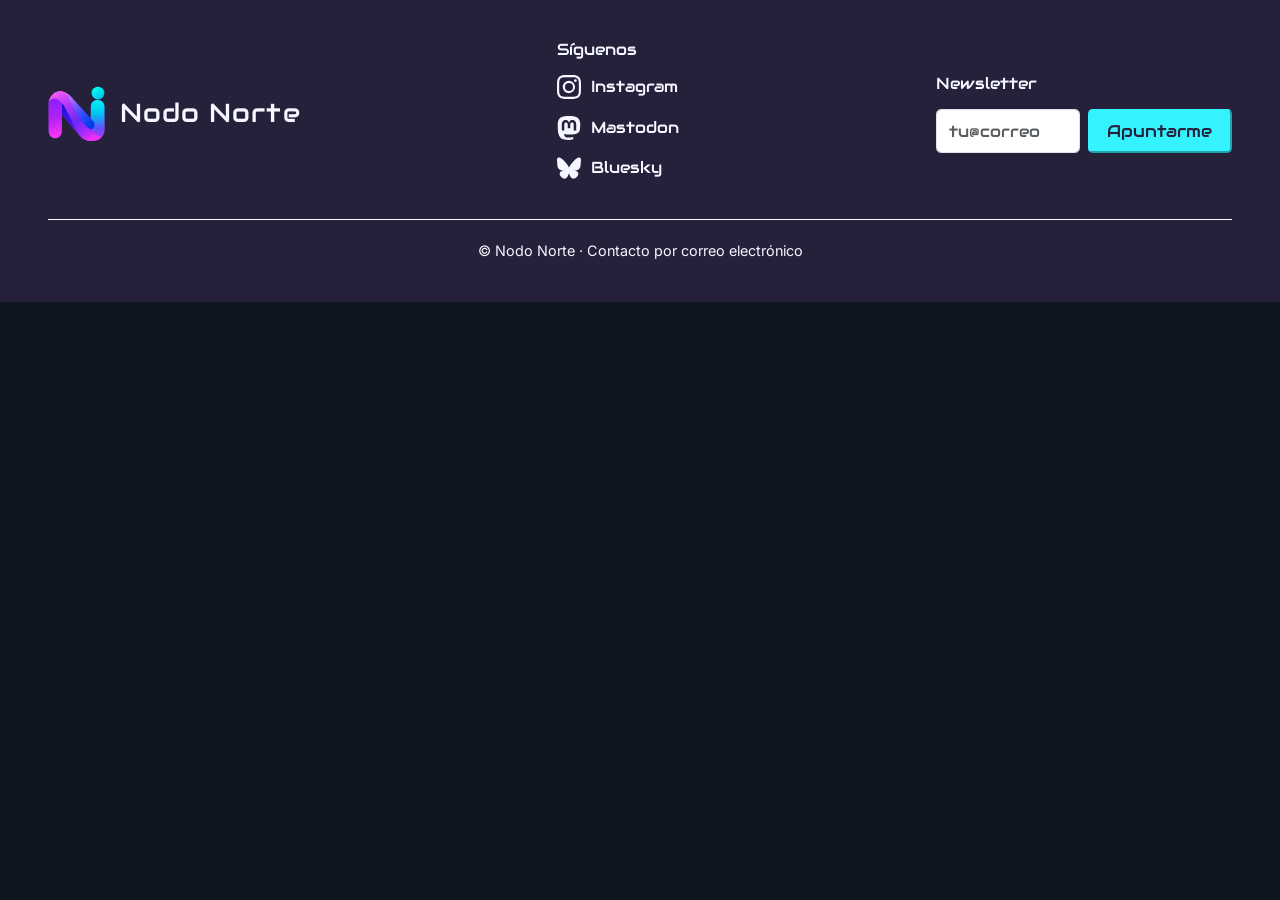
==== src/html/footer.html @ 81dbabde "Creacion y ordenacion de plantillas HTML Se crean las plantillas html y se hacen los css de cada cos" ====
<!DOCTYPE html>
<html lang="es">

<head>
    <meta charset="UTF-8">
    <meta name="viewport" content="width=device-width, initial-scale=1">
    <link href="https://cdn.jsdelivr.net/npm/bootstrap@5.3.3/dist/css/bootstrap.min.css" rel="stylesheet">
    <link href="../css/global.css" rel="stylesheet">
    <link href="../css/header.css" rel="stylesheet">
    <link href="../css/footer.css" rel="stylesheet">
    <script type="module" src="https://cdn.jsdelivr.net/npm/bootstrap@5.3.3/dist/js/bootstrap.bundle.min.js"></script>
    <title>Nodo Norte</title>
    <link rel="icon" type="icon/png" href="../img/Favicon_Nodo-Norte.png">
    <link rel="preconnect" href="https://fonts.googleapis.com">
    <link rel="preconnect" href="https://fonts.gstatic.com" crossorigin>
    <link
        href="https://fonts.googleapis.com/css2?family=IBM+Plex+Mono:ital,wght@0,100;0,200;0,300;0,400;0,500;0,600;0,700;1,100;1,200;1,300;1,400;1,500;1,600;1,700&display=swap"
        rel="stylesheet">
    <link href="https://fonts.googleapis.com/css2?family=Silkscreen:wght@400;700&display=swap" rel="stylesheet">
    <link href="https://fonts.googleapis.com/css2?family=Audiowide&display=swap" rel="stylesheet">
    <link
        href="https://fonts.googleapis.com/css2?family=Inter:ital,opsz,wght@0,14..32,100..900;1,14..32,100..900&display=swap"
        rel="stylesheet">
</head>

<body>
    <footer>
        <div class="container-fluid px-4 px-lg-5">
            <div class="row gy-4 align-items-center justify-content-md-between">
                <div class="col-12 col-md-auto nn-footer-logo">
                    <span class="nn-logo" role="img" aria-label="Nodo Norte. Comunidad tecnológica A Coruña"><img
                            src="../img/nodo-norte-n.svg" alt=""><span class="nn-logo-texto" aria-hidden="true">Nodo
                            Norte</span></span>
                </div>
                <div class="col-12 col-md-auto nn-footer-social">
                    <h3 class="h6 mb-3">Síguenos</h3>
                    <ul class="list-unstyled mb-0">
                        <li>
                            <a href="https://www.instagram.com/" target="_blank">
                                <img src="../img/logo-instagram.svg" alt="">
                                Instagram
                            </a>
                        </li>
                        <li>
                            <a href="https://mastodon.social/explore" target="_blank">
                                <img src="../img/logo-mastodon.svg" alt="">
                                Mastodon
                            </a>
                        </li>
                        <li>
                            <a href="https://bsky.app/" target="_blank">
                                <img src="../img/logo-bluesky.svg" alt="">
                                Bluesky
                            </a>
                        </li>
                    </ul>
                </div>
                <div class="col-12 col-md-auto nn-footer-newsletter">
                    <h3 class="h6 mb-3">Newsletter</h3>
                    <form class="nn-form-footer needs-validation" novalidate>
                        <div class="input-group">
                            <input id="correo-footer" type="email" class="form-control" placeholder="tu@correo"
                                required>
                            <button class="btn-primary" type="submit">Apuntarme</button>
                        </div>
                        <div class="invalid-feedback">Introduce un correo válido.</div>
                    </form>
                </div>
            </div>
            <p class="mb-0 copyright-text text-center">© Nodo Norte ·
                <a href="mailto:info@nodonorte.org">Contacto por correo electrónico</a>
            </p>
        </div>
    </footer>
    <script src="../js/validacion-newsletter-footer.js"></script>
</body>

</html>
---- src/css/global.css ----
/* Variables de las Tipografías, Tamanos y Colores */
:root {
    --font-titulos: "Audiowide", sans-serif;
    --font-texto: "Inter", system-ui, sans-serif;
    --font-mono: "IBM Plex Mono", monospace;
    --font-pixel: "Silkscreen", monospace;

    --azul-noche: #101522;
    --violeta: #8B5CF6;
    --cian: #35F2FF;
    --magenta: #FF3CAC;
    --blanco-frio: #F4F7FF;
    --ciruela: #25213B;

    --fs-logo-footer: 1.6rem;
    --fs-titulo: 2.5rem;
    --fs-texto-grande: 1.2rem;
    --fs-nav: 1.2rem;
    --fs-nav-control: 1.05rem;
    --fs-texto-pequeno: 0.9rem;
}

/* Estilos generales del body */
body {
    font-family: var(--font-texto);
    color: var(--blanco-frio);
    background-color: var(--azul-noche);
}

/* Estilos generales para textos y párrafos */
h1,
h2,
h3,
h4,
h5,
h6 {
    font-family: var(--font-titulos);
    color: var(--blanco-frio);
}

main {
    padding: 2rem;
}

/* Estilos para los botones */
.btn-primary {
    background-color: var(--cian);
    border-color: var(--cian);
    color: var(--ciruela);
    border-radius: 0.5rem;
}

.btn-primary:hover,
.btn-primary:focus {
    background-color: var(--magenta);
    border-color: var(--magenta);
    color: var(--blanco-frio);
}
---- src/css/header.css ----
/* Estilos para el header */
header {
    background-color: var(--ciruela);
    color: var(--blanco-frio);
    padding: 0.75rem 0;
}

header h1 {
    font-family: var(--font-titulos);
    font-size: var(--fs-titulo);
    margin-bottom: 1rem;
}

header p {
    font-family: var(--font-texto);
    font-size: var(--fs-texto-grande);
}

/* Estilos para la barra de navegación */
nav {
    background-color: var(--ciruela);
    color: var(--blanco-frio);
    font-family: var(--font-titulos);
    font-size: var(--fs-nav);
}

nav img {
    max-height: 68px;
}

.nn-logo {
    display: flex;
    align-items: center;
    gap: 0.6em;
    font-size: var(--fs-texto-grande);
}

.navbar .navbar-brand {
    display: flex;
    align-items: center;
}

.nn-logo img {
    height: 2.2em;
    width: auto;
    max-height: none;
}

.nn-logo-texto {
    font-family: var(--font-titulos);
    color: var(--blanco-frio);
    letter-spacing: 0.04em;
    line-height: 1;
    white-space: nowrap;
}

nav .form-control,
nav .btn-primary,
nav .dropdown-item {
    font-family: var(--font-titulos);
    font-size: var(--fs-nav-control);
}

nav .btn-primary {
    background-color: var(--cian);
    border-color: var(--cian);
    color: var(--ciruela);
    border-radius: 0.3rem;
}

nav input {
    background-color: var(--ciruela);
    color: var(--blanco-frio);
    border-color: var(--cian);
}

.navbar .navbar-brand,
.navbar .nav-link {
    color: var(--blanco-frio);
}

@media (min-width: 992px) {
    .navbar .navbar-nav {
        align-items: center;
    }
}

.navbar .nav-link,
.navbar form .form-control,
.navbar form .btn-primary {
    height: 2.75rem;
    display: flex;
    align-items: center;
    padding-top: 0;
    padding-bottom: 0;
    padding-left: 1.1rem;
    padding-right: 1.1rem;
    box-sizing: border-box;
}

.navbar form {
    align-items: center;
}

.navbar .nav-link {
    background-image: linear-gradient(var(--cian), var(--cian));
    background-position: left bottom;
    background-repeat: no-repeat;
    background-size: 0 2px;
    transition: color 180ms ease, background-size 180ms ease;
}

.navbar .nav-link:hover,
.navbar .nav-link:focus-visible {
    color: var(--cian);
    background-size: 100% 2px;
}

.navbar .navbar-nav .nav-link.show {
    color: var(--cian);
    background-size: 100% 2px;
}

.navbar .nav-link.active {
    color: var(--blanco-frio);
}

.navbar .navbar-toggler {
    border-color: var(--blanco-frio);
}

.navbar .navbar-toggler-icon {
    background-image: url("data:image/svg+xml,%3csvg xmlns='http://www.w3.org/2000/svg' viewBox='0 0 30 30'%3e%3cpath stroke='%23F4F7FF' stroke-linecap='round' stroke-miterlimit='10' stroke-width='2' d='M4 7h22M4 15h22M4 23h22'/%3e%3c/svg%3e");
}

.navbar .dropdown-menu {
    background-color: var(--ciruela);
}

.navbar .dropdown-item {
    color: var(--blanco-frio);
}

.navbar .dropdown-item:hover,
.navbar .dropdown-item:focus,
.navbar .dropdown-item:active {
    color: var(--cian);
    background-color: var(--ciruela);
}
---- src/css/footer.css ----
/* Estilos para el footer */
footer {
    background-color: var(--ciruela);
    color: var(--blanco-frio);
    padding: 2.5rem 0;
    font-family: var(--font-titulos);
}

footer .copyright-text {
    font-size: var(--fs-texto-pequeno);
    color: var(--blanco-frio);
    margin-top: 2rem;
    padding-top: 1.25rem;
    border-top: 1px solid var(--blanco-frio);
    font-family: var(--font-texto);
}

footer h3 {
    color: var(--cian);
}

footer .nn-footer-logo .nn-logo {
    font-size: var(--fs-logo-footer);
}

footer .nn-footer-newsletter {
    width: 100%;
}

@media (min-width: 768px) {
    footer .nn-footer-newsletter {
        width: 320px;
    }
}

footer .nn-footer-social ul {
    display: flex;
    flex-direction: column;
    gap: 0.6rem;
}

footer .nn-footer-social a {
    display: inline-flex;
    align-items: center;
    gap: 0.6rem;
}

footer .nn-footer-social a img {
    width: 1.5rem;
    height: 1.5rem;
}

footer .nn-footer-newsletter .btn-primary {
    white-space: nowrap;
    font-family: var(--font-titulos);
    font-size: var(--fs-nav-control);
    height: 2.75rem;
    display: flex;
    align-items: center;
    padding: 0 1.1rem;
    box-sizing: border-box;
}

footer .nn-footer-newsletter .input-group {
    gap: 0.5rem;
}

footer .nn-footer-newsletter .input-group>.form-control,
footer .nn-footer-newsletter .input-group>.btn-primary {
    border-radius: 0.3rem !important;
    margin-left: 0 !important;
}

footer .was-validated .input-group:has(:invalid)+.invalid-feedback {
    display: block;
}

footer .nn-footer-newsletter .form-control:focus {
    box-shadow: 0 0 0 0.25rem color-mix(in srgb, var(--magenta) 35%, transparent);
}

footer .nn-footer-newsletter .form-control {
    height: 2.75rem;
    box-sizing: border-box;
}


footer a {
    color: var(--blanco-frio);
    text-decoration: none;
}

footer a:hover,
footer a:focus {
    color: var(--cian);
    text-decoration: underline;
}
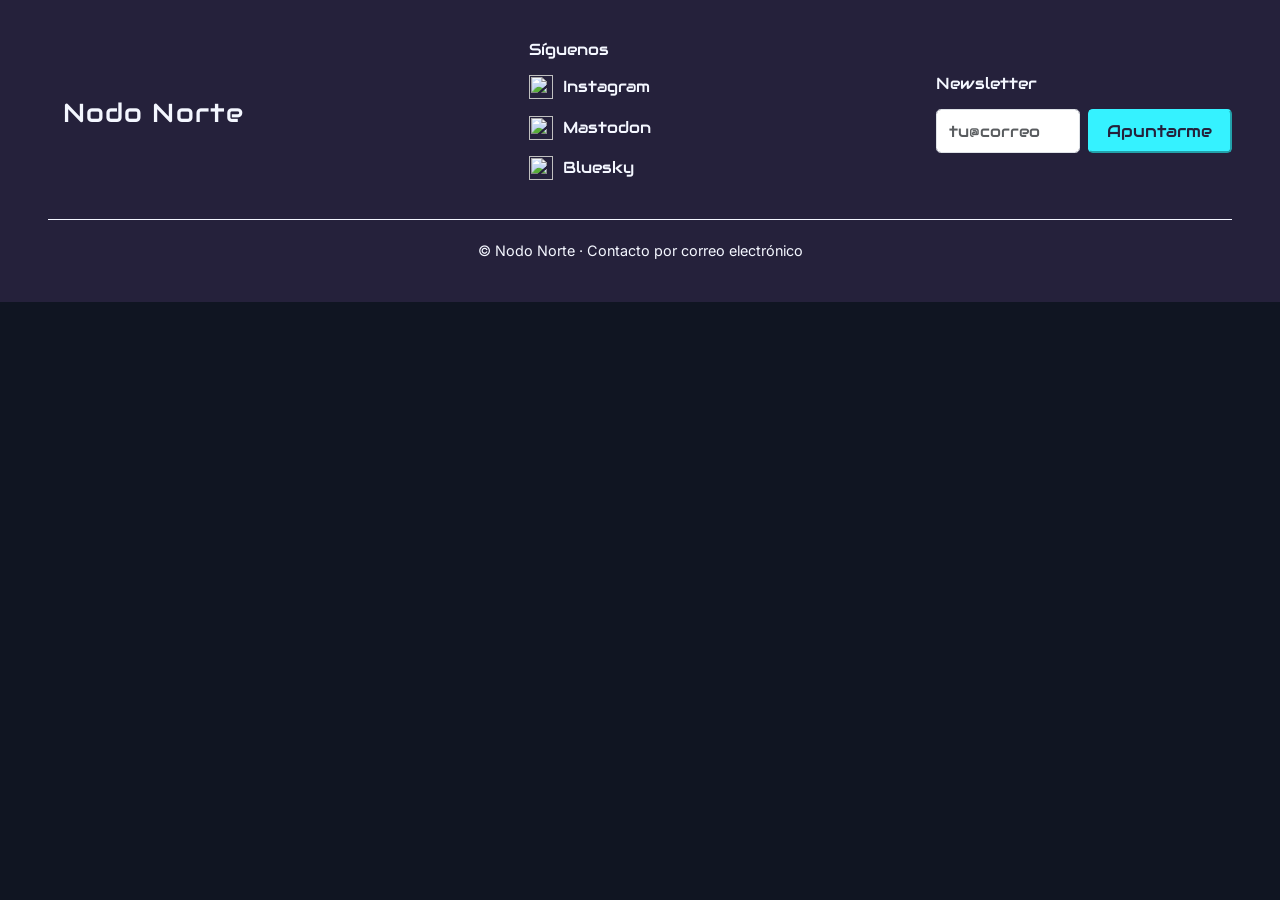
==== commit aefde4f6: "Añado y modifico hero, Sobre nosotros, carrusel y modales de ponentes Añado los componentes para aca" ====
--- a/src/html/footer.html
+++ b/src/html/footer.html
@@ -24,12 +24,12 @@
 </head>
 
 <body>
-    <footer>
+        <footer>
         <div class="container-fluid px-4 px-lg-5">
             <div class="row gy-4 align-items-center justify-content-md-between">
                 <div class="col-12 col-md-auto nn-footer-logo">
                     <span class="nn-logo" role="img" aria-label="Nodo Norte. Comunidad tecnológica A Coruña"><img
-                            src="../img/nodo-norte-n.svg" alt=""><span class="nn-logo-texto" aria-hidden="true">Nodo
+                            src="./img/nodo-norte-n.svg" alt=""><span class="nn-logo-texto" aria-hidden="true">Nodo
                             Norte</span></span>
                 </div>
                 <div class="col-12 col-md-auto nn-footer-social">
@@ -37,19 +37,19 @@
                     <ul class="list-unstyled mb-0">
                         <li>
                             <a href="https://www.instagram.com/" target="_blank">
-                                <img src="../img/logo-instagram.svg" alt="">
+                                <img src="./img/logo-instagram.svg" alt="">
                                 Instagram
                             </a>
                         </li>
                         <li>
                             <a href="https://mastodon.social/explore" target="_blank">
-                                <img src="../img/logo-mastodon.svg" alt="">
+                                <img src="./img/logo-mastodon.svg" alt="">
                                 Mastodon
                             </a>
                         </li>
                         <li>
                             <a href="https://bsky.app/" target="_blank">
-                                <img src="../img/logo-bluesky.svg" alt="">
+                                <img src="./img/logo-bluesky.svg" alt="">
                                 Bluesky
                             </a>
                         </li>
@@ -57,13 +57,14 @@
                 </div>
                 <div class="col-12 col-md-auto nn-footer-newsletter">
                     <h3 class="h6 mb-3">Newsletter</h3>
-                    <form class="nn-form-footer needs-validation" novalidate>
+                    <form class="needs-validation" novalidate>
+                        <label for="correo-footer" class="visually-hidden">Tu correo electrónico</label>
                         <div class="input-group">
                             <input id="correo-footer" type="email" class="form-control" placeholder="tu@correo"
-                                required>
+                                required aria-describedby="correo-footer-error">
                             <button class="btn-primary" type="submit">Apuntarme</button>
                         </div>
-                        <div class="invalid-feedback">Introduce un correo válido.</div>
+                        <div id="correo-footer-error" class="invalid-feedback">Introduce un correo válido.</div>
                     </form>
                 </div>
             </div>
@@ -72,7 +73,7 @@
             </p>
         </div>
     </footer>
-    <script src="../js/validacion-newsletter-footer.js"></script>
+    <script src="./js/validacion-newsletter-footer.js"></script>
 </body>
 
 </html>
--- a/src/css/global.css
+++ b/src/css/global.css
@@ -11,7 +11,8 @@
     --magenta: #FF3CAC;
     --blanco-frio: #F4F7FF;
     --ciruela: #25213B;
-
+    --borde-violeta: #8b5cf673;
+ 
     --fs-logo-footer: 1.6rem;
     --fs-titulo: 2.5rem;
     --fs-texto-grande: 1.2rem;
@@ -48,11 +49,12 @@
     border-color: var(--cian);
     color: var(--ciruela);
     border-radius: 0.5rem;
+    transition: background-color 0.25s ease, border-color 0.25s ease, color 0.25s ease;
 }
 
 .btn-primary:hover,
 .btn-primary:focus {
     background-color: var(--magenta);
     border-color: var(--magenta);
-    color: var(--blanco-frio);
+    color: var(--azul-noche);
 }
--- a/src/css/header.css
+++ b/src/css/header.css
@@ -25,7 +25,7 @@
 }
 
 nav img {
-    max-height: 68px;
+    max-height: 1.5rem;
 }
 
 .nn-logo {
